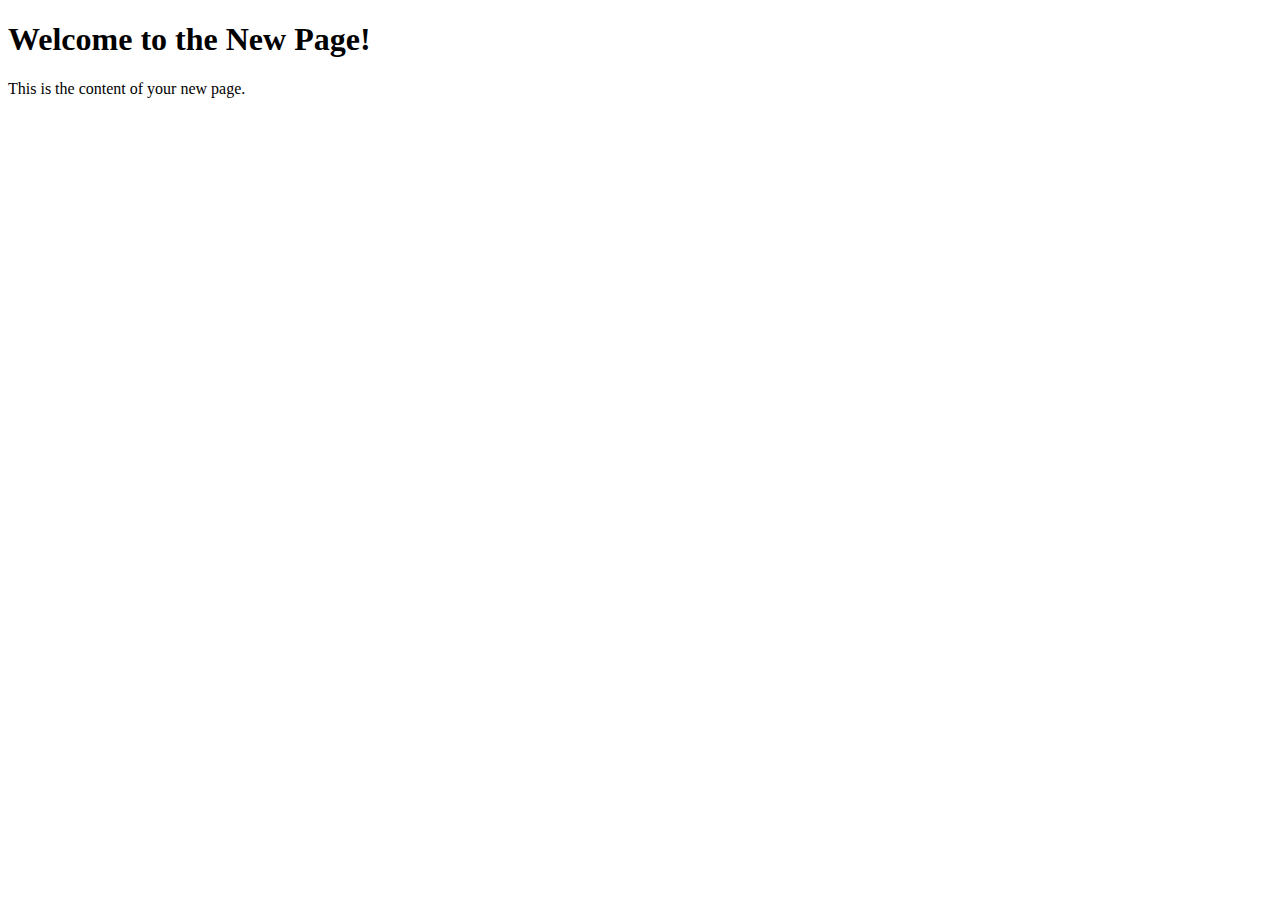
==== policy.html @ af5a9bf7 "Update policy.html" ====
<!DOCTYPE html>
<html lang="en">
<head>
    <meta charset="UTF-8">
    <meta name="viewport" content="width=device-width, initial-scale=1.0">
    <title>Alluvium Services Private Policy</title>
</head>
<body>

    <h1>Welcome to the New Page!</h1>
    <p>This is the content of your new page.</p>

    <!-- You can add more content as needed -->

</body>
</html>
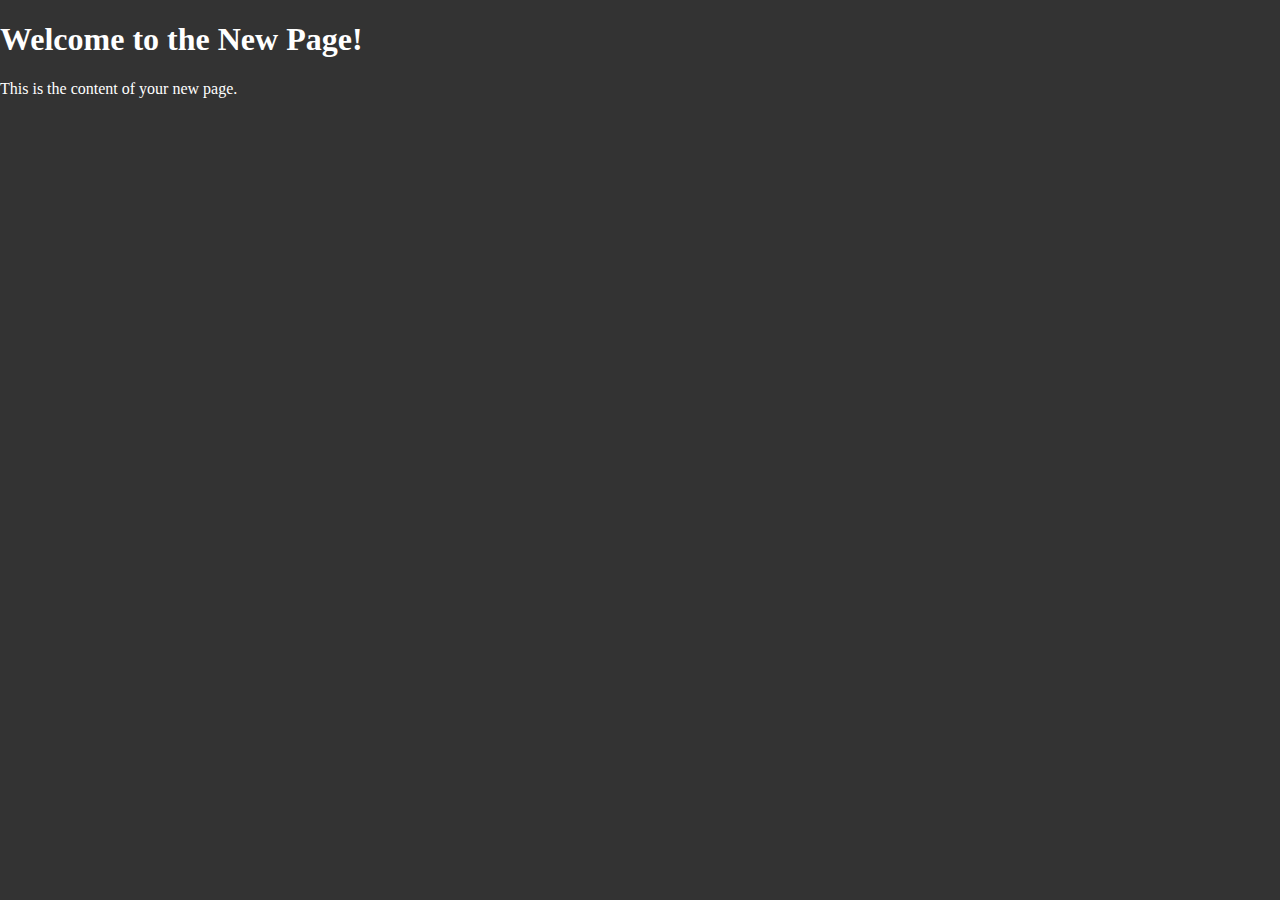
==== commit ebfbefc3: "Update policy.html" ====
--- a/policy.html
+++ b/policy.html
@@ -4,13 +4,49 @@
     <meta charset="UTF-8">
     <meta name="viewport" content="width=device-width, initial-scale=1.0">
     <title>Alluvium Services Private Policy</title>
+    <style>
+        body {
+            background-color: #333; /* Dark background color */
+            color: #fff; /* Text color */
+            margin: 0; /* Remove default margin */
+            padding: 0; /* Remove default padding */
+        }
+
+        header {
+            background-color: #555; /* Darker background color for the header */
+            padding: 10px;
+            text-align: center;
+        }
+
+        nav ul {
+            list-style-type: none;
+            margin: 0;
+            padding: 0;
+        }
+
+        nav ul li {
+            display: inline;
+            margin-right: 15px;
+        }
+
+        nav a {
+            text-decoration: none;
+            color: #fff;
+        }
+
+        section {
+            padding: 20px;
+            margin: 20px 0;
+            background-color: #444; /* Dark background color for sections */
+            border-radius: 8px;
+        }
+    </style>
 </head>
 <body>
 
     <h1>Welcome to the New Page!</h1>
     <p>This is the content of your new page.</p>
 
-    <!-- You can add more content as needed -->
 
 </body>
 </html>
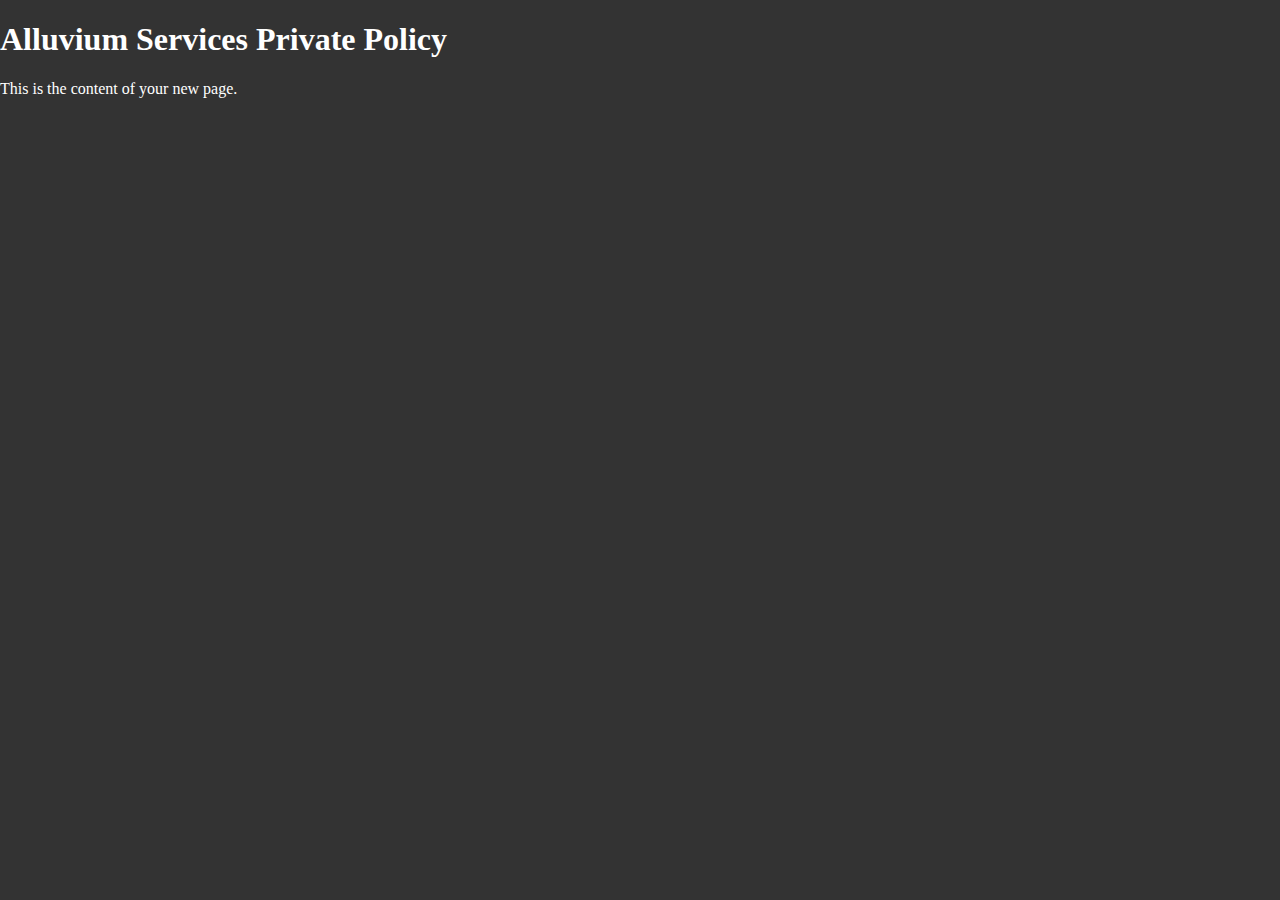
==== commit 07b3c84c: "Update policy.html" ====
--- a/policy.html
+++ b/policy.html
@@ -44,7 +44,7 @@
 </head>
 <body>
 
-    <h1>Welcome to the New Page!</h1>
+    <h1>Alluvium Services Private Policy</h1>
     <p>This is the content of your new page.</p>
 
 
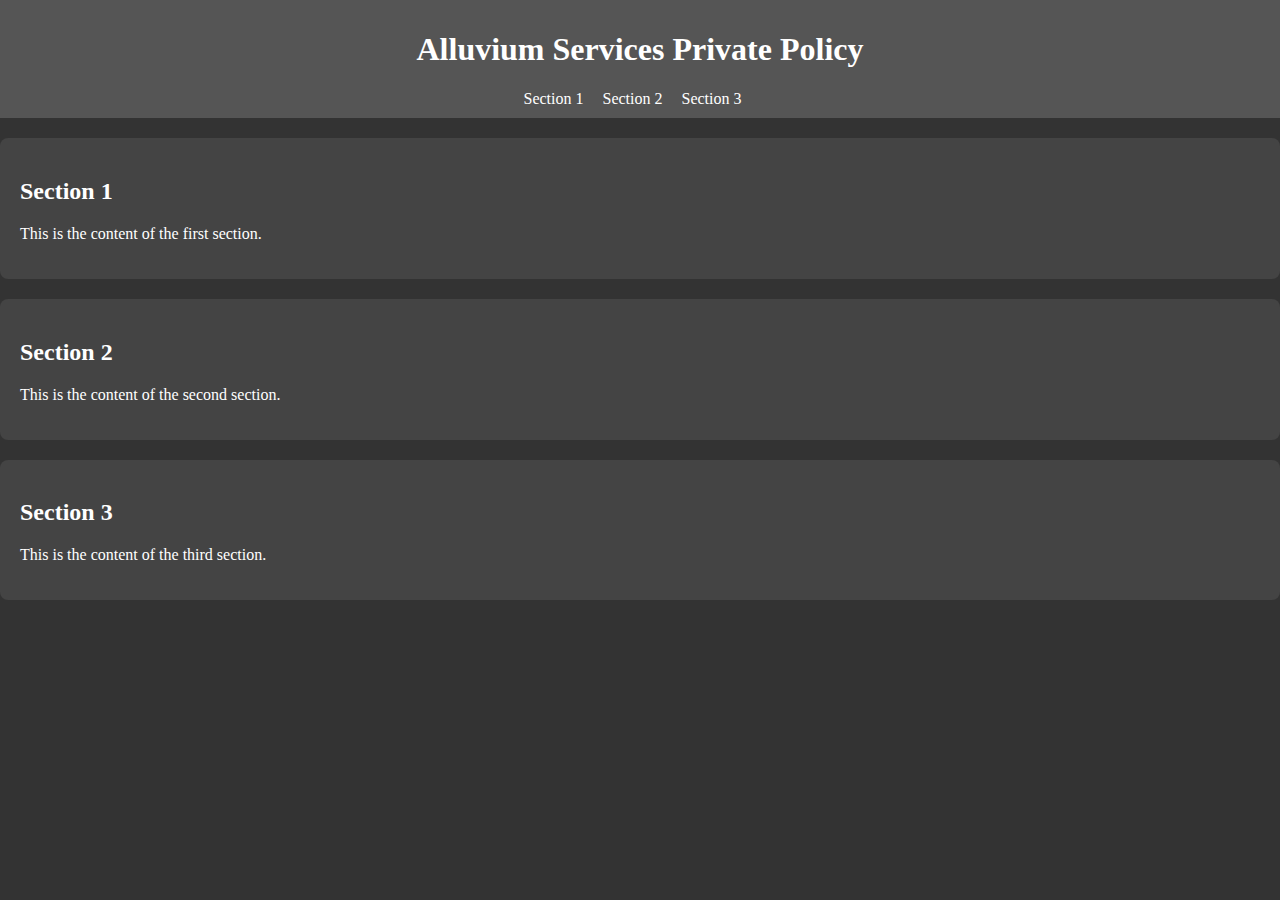
==== commit df46dcad: "Update policy.html" ====
--- a/policy.html
+++ b/policy.html
@@ -44,9 +44,31 @@
 </head>
 <body>
 
-    <h1>Alluvium Services Private Policy</h1>
-    <p>This is the content of your new page.</p>
+    <header>
+        <h1>Alluvium Services Private Policy</h1>
+        <nav>
+            <ul>
+                <li><a href="#section1">Section 1</a></li>
+                <li><a href="#section2">Section 2</a></li>
+                <li><a href="#section3">Section 3</a></li>
+            </ul>
+        </nav>
+    </header>
 
+    <section id="section1">
+        <h2>Section 1</h2>
+        <p>This is the content of the first section.</p>
+    </section>
+
+    <section id="section2">
+        <h2>Section 2</h2>
+        <p>This is the content of the second section.</p>
+    </section>
+
+    <section id="section3">
+        <h2>Section 3</h2>
+        <p>This is the content of the third section.</p>
+    </section>
 
 </body>
 </html>
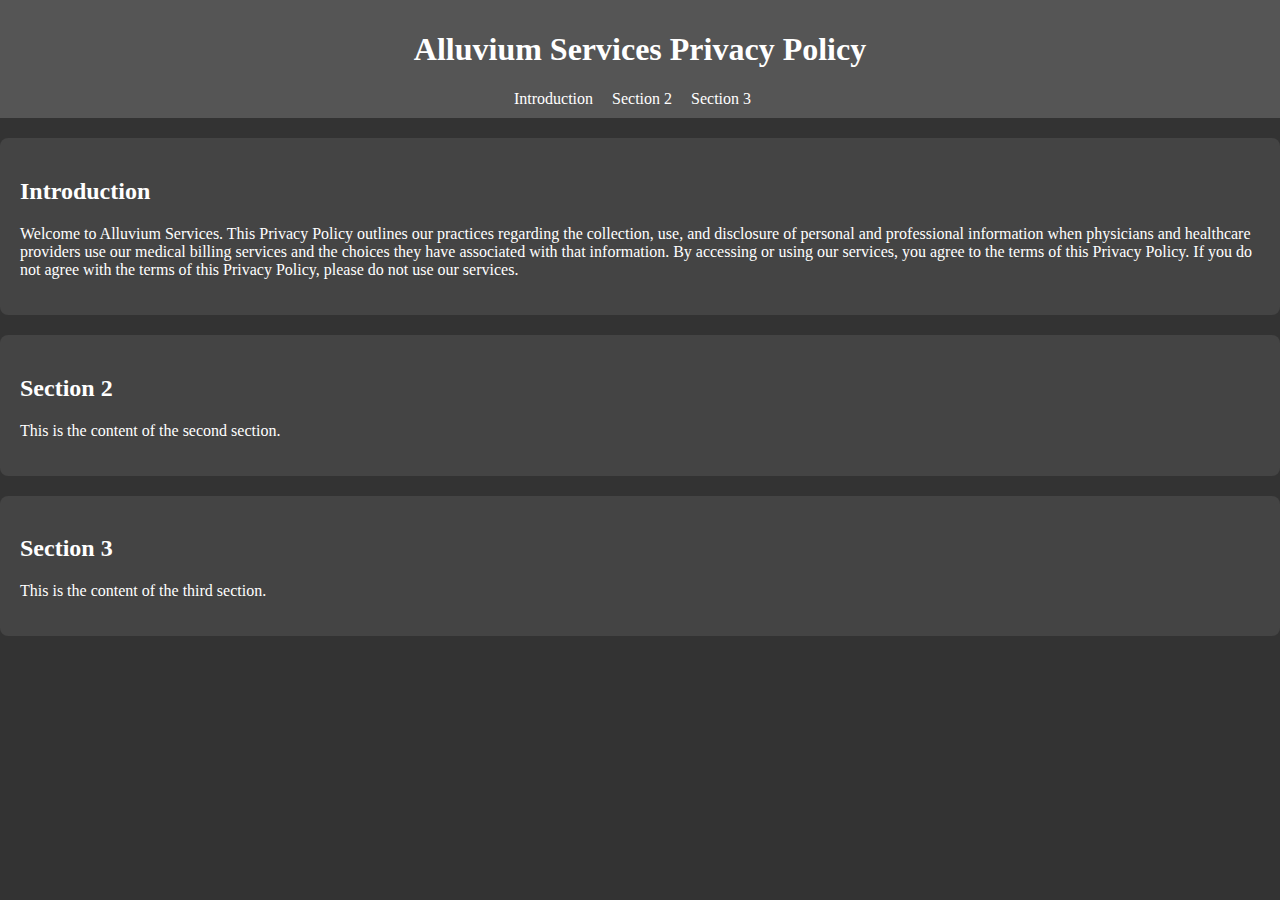
==== commit 86d5d09f: "Update policy.html" ====
--- a/policy.html
+++ b/policy.html
@@ -3,7 +3,7 @@
 <head>
     <meta charset="UTF-8">
     <meta name="viewport" content="width=device-width, initial-scale=1.0">
-    <title>Alluvium Services Private Policy</title>
+    <title>Alluvium Services Privacy Policy</title>
     <style>
         body {
             background-color: #333; /* Dark background color */
@@ -45,10 +45,10 @@
 <body>
 
     <header>
-        <h1>Alluvium Services Private Policy</h1>
+        <h1>Alluvium Services Privacy Policy</h1>
         <nav>
             <ul>
-                <li><a href="#section1">Section 1</a></li>
+                <li><a href="#section1">Introduction</a></li>
                 <li><a href="#section2">Section 2</a></li>
                 <li><a href="#section3">Section 3</a></li>
             </ul>
@@ -56,8 +56,8 @@
     </header>
 
     <section id="section1">
-        <h2>Section 1</h2>
-        <p>This is the content of the first section.</p>
+        <h2>Introduction</h2>
+        <p>Welcome to Alluvium Services. This Privacy Policy outlines our practices regarding the collection, use, and disclosure of personal and professional information when physicians and healthcare providers use our medical billing services and the choices they have associated with that information. By accessing or using our services, you agree to the terms of this Privacy Policy. If you do not agree with the terms of this Privacy Policy, please do not use our services.</p>
     </section>
 
     <section id="section2">
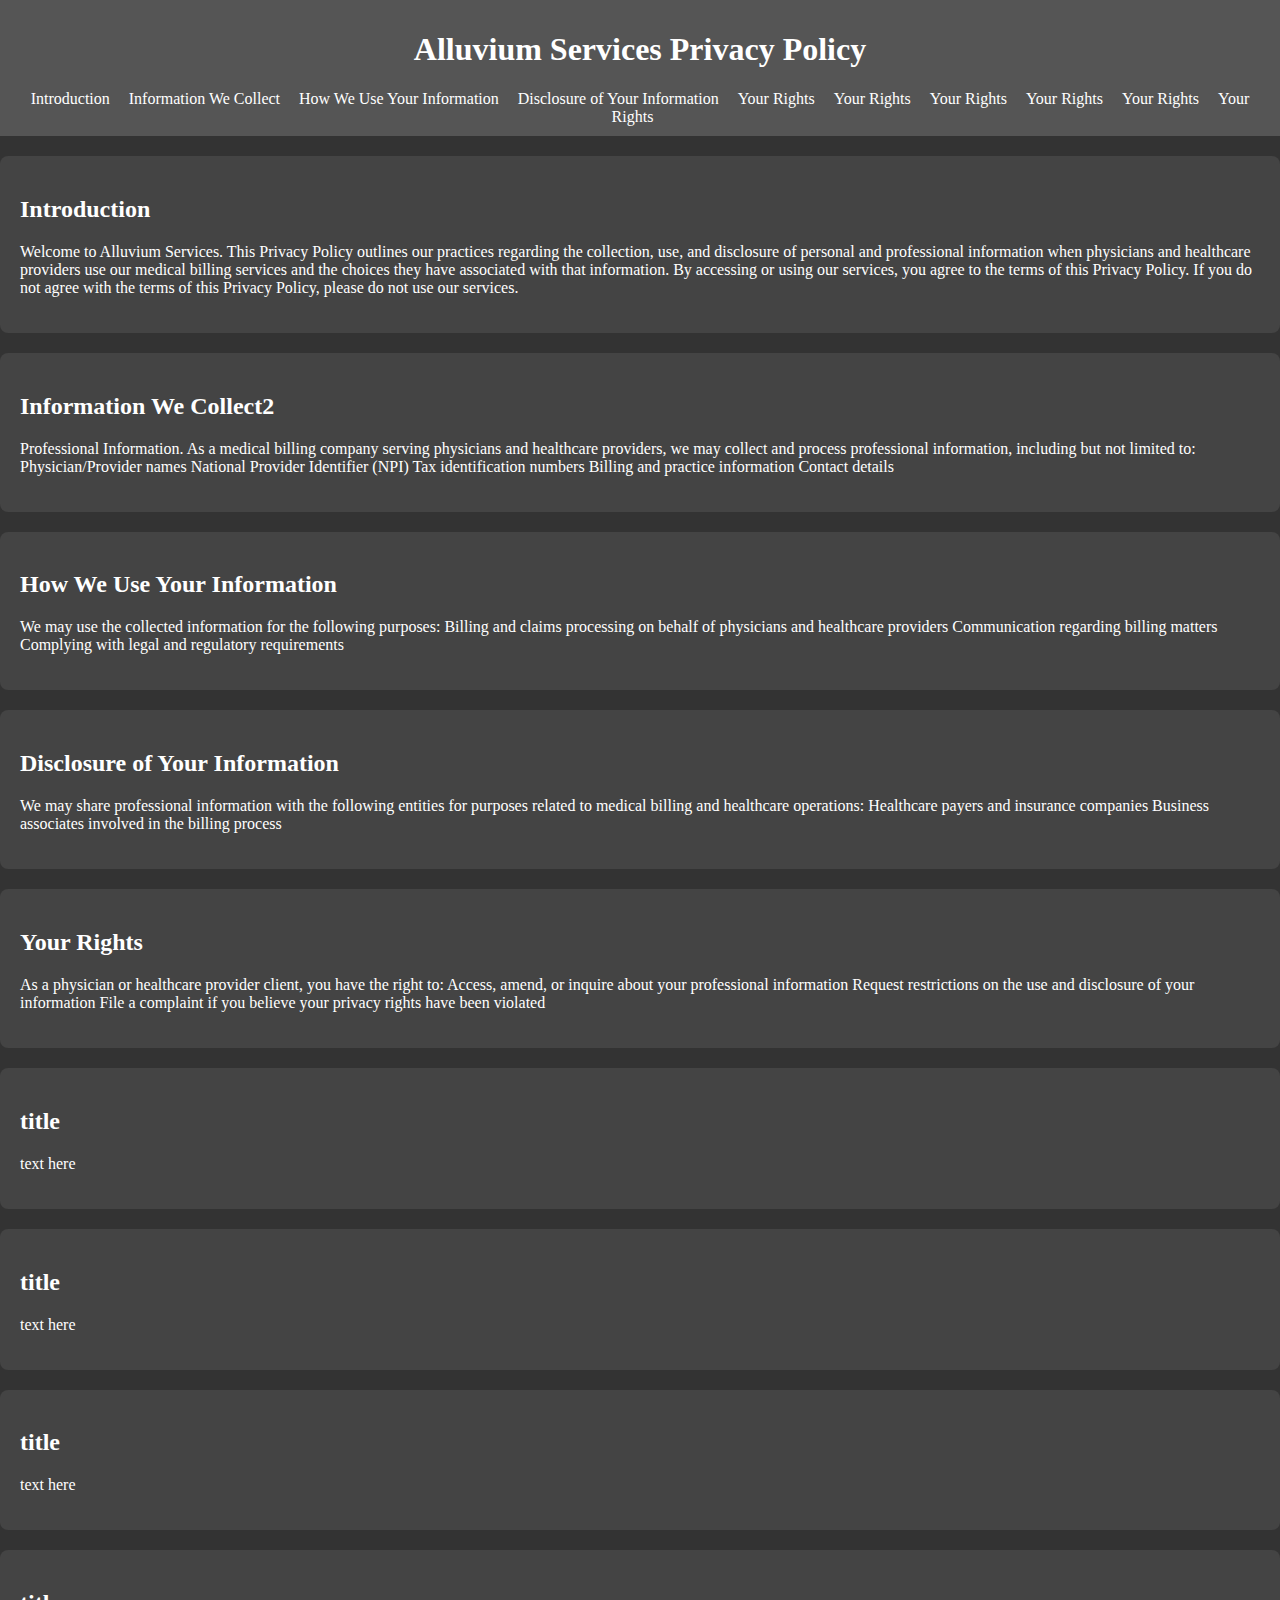
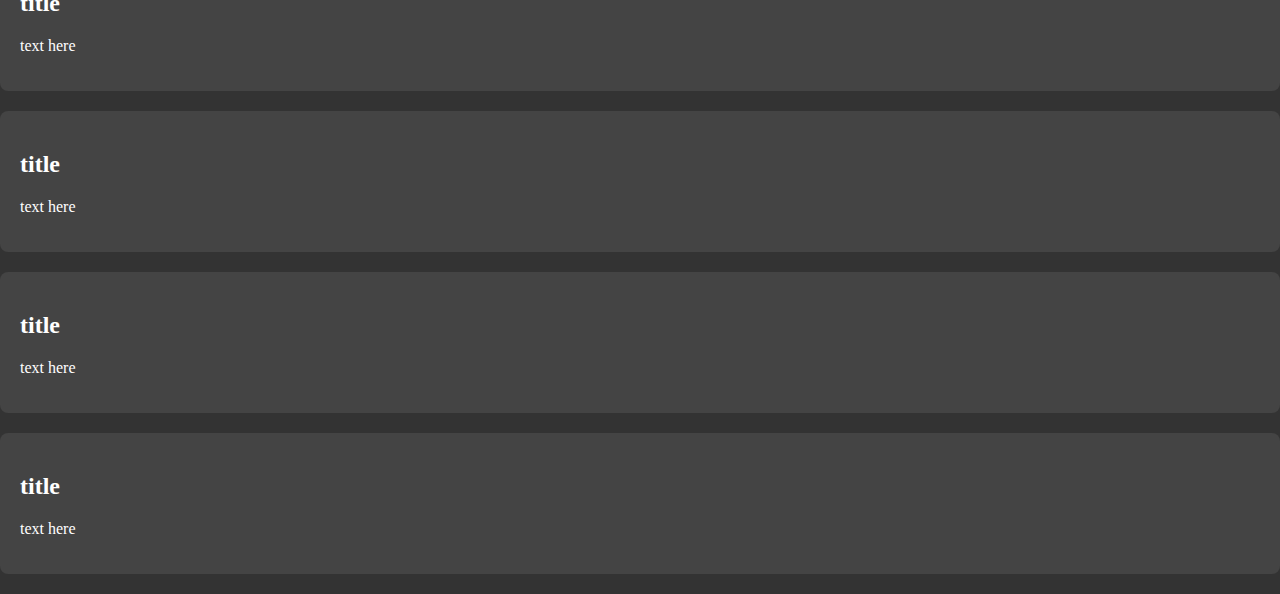
==== commit f771af45: "Update policy.html" ====
--- a/policy.html
+++ b/policy.html
@@ -49,8 +49,15 @@
         <nav>
             <ul>
                 <li><a href="#section1">Introduction</a></li>
-                <li><a href="#section2">Section 2</a></li>
-                <li><a href="#section3">Section 3</a></li>
+                <li><a href="#section2">Information We Collect</a></li>
+                <li><a href="#section3">How We Use Your Information</a></li>
+                <li><a href="#section4">Disclosure of Your Information</a></li>
+                <li><a href="#section5">Your Rights</a></li>
+                <li><a href="#section5">Your Rights</a></li>
+                <li><a href="#section5">Your Rights</a></li>
+                <li><a href="#section5">Your Rights</a></li>
+                <li><a href="#section5">Your Rights</a></li>
+                <li><a href="#section5">Your Rights</a></li>
             </ul>
         </nav>
     </header>
@@ -61,13 +68,72 @@
     </section>
 
     <section id="section2">
-        <h2>Section 2</h2>
-        <p>This is the content of the second section.</p>
+        <h2>Information We Collect2</h2>
+        <p>Professional Information. As a medical billing company serving physicians and healthcare providers, we may collect and process professional information, including but not limited to:
+            Physician/Provider names
+            National Provider Identifier (NPI)
+            Tax identification numbers
+            Billing and practice information
+            Contact details
+        </p>
     </section>
 
     <section id="section3">
-        <h2>Section 3</h2>
-        <p>This is the content of the third section.</p>
+        <h2>How We Use Your Information</h2>
+        <p>We may use the collected information for the following purposes:
+        Billing and claims processing on behalf of physicians and healthcare providers
+        Communication regarding billing matters
+        Complying with legal and regulatory requirements</p>
+    </section>
+
+     <section id="section4">
+        <h2>Disclosure of Your Information</h2>
+        <p>We may share professional information with the following entities for purposes related to medical billing and healthcare operations:
+        Healthcare payers and insurance companies
+        Business associates involved in the billing process</p>
+    </section>
+
+     <section id="section5">
+        <h2>Your Rights</h2>
+        <p>As a physician or healthcare provider client, you have the right to:
+        Access, amend, or inquire about your professional information
+        Request restrictions on the use and disclosure of your information
+        File a complaint if you believe your privacy rights have been violated</p>
+    </section>
+
+    <section id="section5">
+        <h2>title</h2>
+        <p>text here</p>
+    </section>
+
+    <section id="section5">
+        <h2>title</h2>
+        <p>text here</p>
+    </section>
+
+    <section id="section5">
+        <h2>title</h2>
+        <p>text here</p>
+    </section>
+
+    <section id="section5">
+        <h2>title</h2>
+        <p>text here</p>
+    </section>
+
+    <section id="section5">
+        <h2>title</h2>
+        <p>text here</p>
+    </section>
+
+    <section id="section5">
+        <h2>title</h2>
+        <p>text here</p>
+    </section>
+
+    <section id="section5">
+        <h2>title</h2>
+        <p>text here</p>
     </section>
 
 </body>
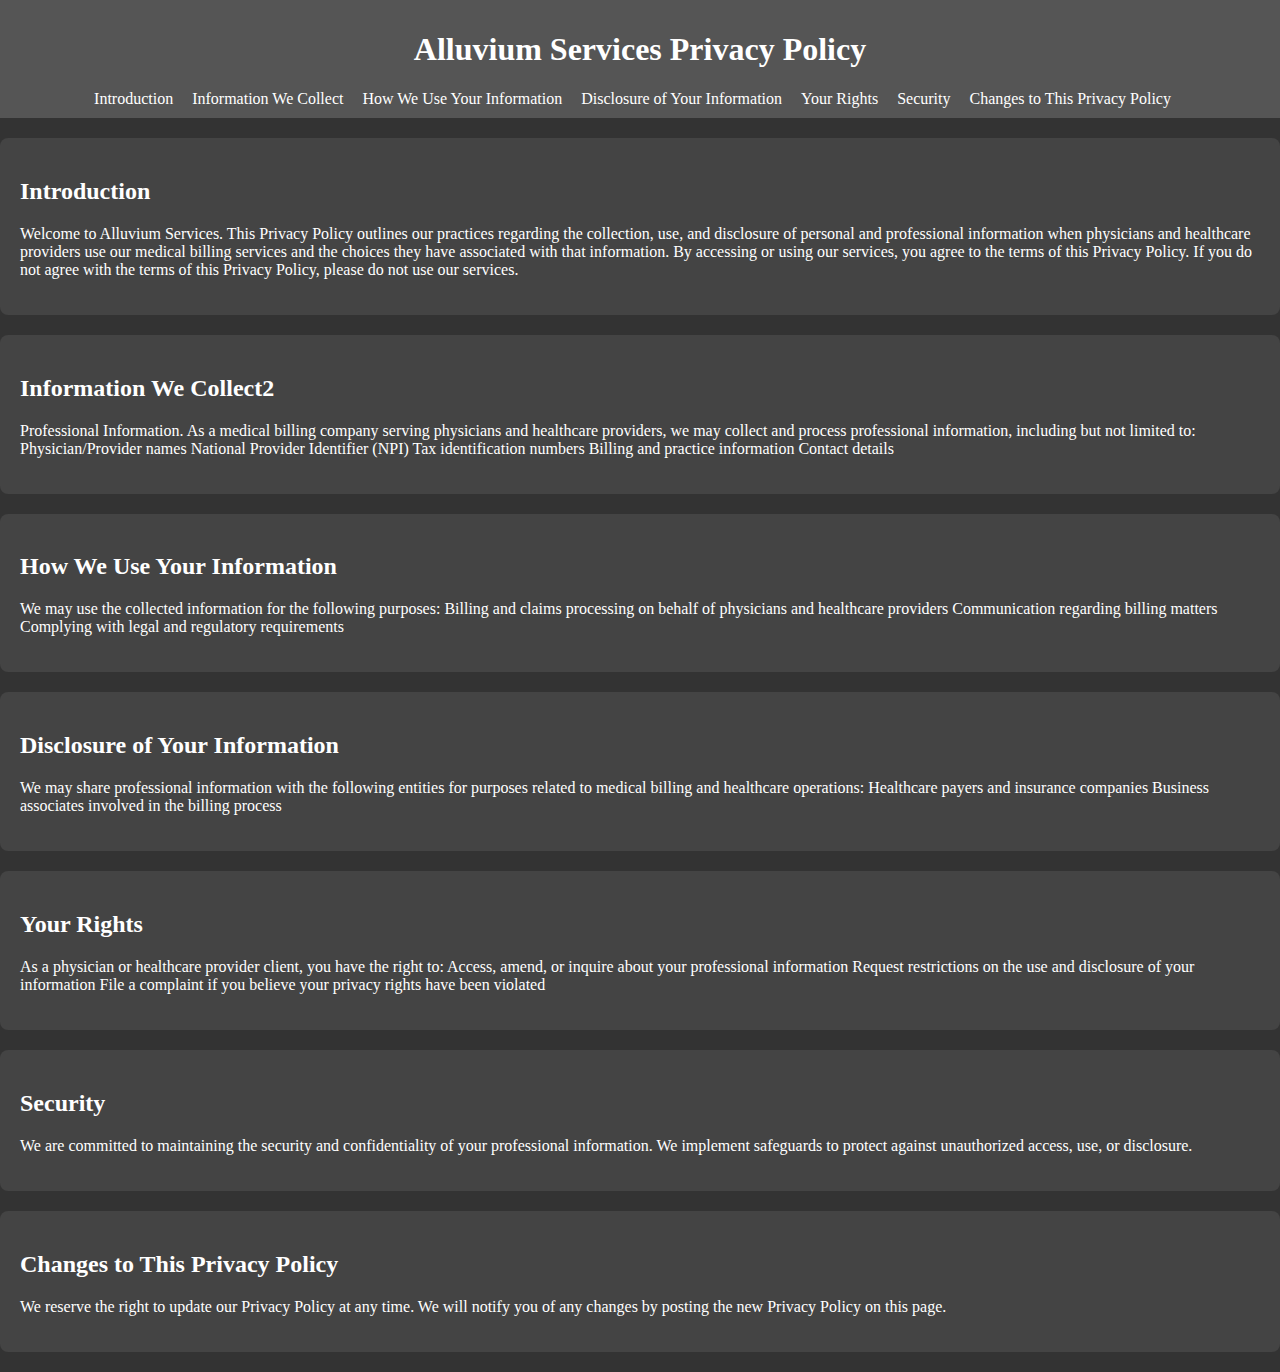
==== commit dd3c515e: "Update policy.html" ====
--- a/policy.html
+++ b/policy.html
@@ -53,11 +53,8 @@
                 <li><a href="#section3">How We Use Your Information</a></li>
                 <li><a href="#section4">Disclosure of Your Information</a></li>
                 <li><a href="#section5">Your Rights</a></li>
-                <li><a href="#section5">Your Rights</a></li>
-                <li><a href="#section5">Your Rights</a></li>
-                <li><a href="#section5">Your Rights</a></li>
-                <li><a href="#section5">Your Rights</a></li>
-                <li><a href="#section5">Your Rights</a></li>
+                <li><a href="#section6">Security</a></li>
+                <li><a href="#section7">Changes to This Privacy Policy</a></li>
             </ul>
         </nav>
     </header>
@@ -101,40 +98,15 @@
         File a complaint if you believe your privacy rights have been violated</p>
     </section>
 
-    <section id="section5">
-        <h2>title</h2>
-        <p>text here</p>
+    <section id="section6">
+        <h2>Security</h2>
+        <p>We are committed to maintaining the security and confidentiality of your professional information. We implement safeguards to protect against unauthorized access, use, or disclosure.</p>
     </section>
 
-    <section id="section5">
-        <h2>title</h2>
-        <p>text here</p>
+    <section id="section7">
+        <h2>Changes to This Privacy Policy</h2>
+        <p>We reserve the right to update our Privacy Policy at any time. We will notify you of any changes by posting the new Privacy Policy on this page.</p>
     </section>
-
-    <section id="section5">
-        <h2>title</h2>
-        <p>text here</p>
-    </section>
-
-    <section id="section5">
-        <h2>title</h2>
-        <p>text here</p>
-    </section>
-
-    <section id="section5">
-        <h2>title</h2>
-        <p>text here</p>
-    </section>
-
-    <section id="section5">
-        <h2>title</h2>
-        <p>text here</p>
-    </section>
-
-    <section id="section5">
-        <h2>title</h2>
-        <p>text here</p>
-    </section>
-
+   
 </body>
 </html>
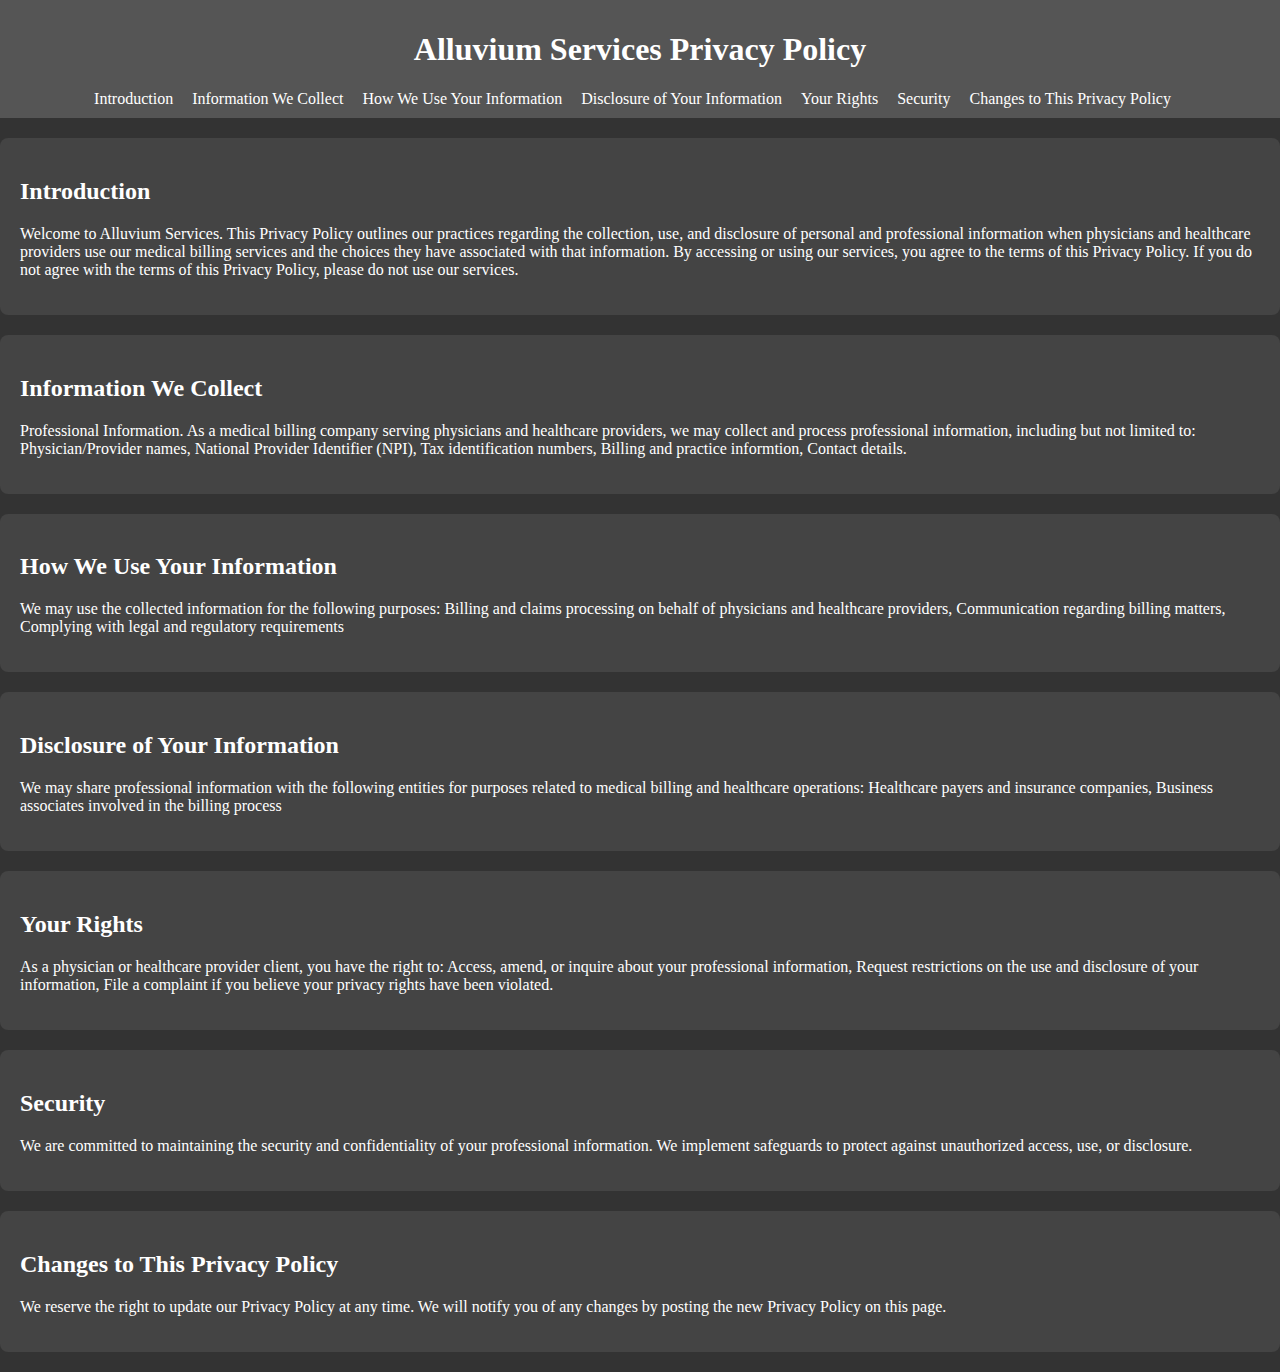
==== commit cb76b526: "Update policy.html" ====
--- a/policy.html
+++ b/policy.html
@@ -65,37 +65,37 @@
     </section>
 
     <section id="section2">
-        <h2>Information We Collect2</h2>
+        <h2>Information We Collect</h2>
         <p>Professional Information. As a medical billing company serving physicians and healthcare providers, we may collect and process professional information, including but not limited to:
-            Physician/Provider names
-            National Provider Identifier (NPI)
-            Tax identification numbers
-            Billing and practice information
-            Contact details
+            Physician/Provider names,
+            National Provider Identifier (NPI),
+            Tax identification numbers,
+            Billing and practice informtion,
+            Contact details.
         </p>
     </section>
 
     <section id="section3">
         <h2>How We Use Your Information</h2>
         <p>We may use the collected information for the following purposes:
-        Billing and claims processing on behalf of physicians and healthcare providers
-        Communication regarding billing matters
+        Billing and claims processing on behalf of physicians and healthcare providers,
+        Communication regarding billing matters,
         Complying with legal and regulatory requirements</p>
     </section>
 
      <section id="section4">
         <h2>Disclosure of Your Information</h2>
         <p>We may share professional information with the following entities for purposes related to medical billing and healthcare operations:
-        Healthcare payers and insurance companies
+        Healthcare payers and insurance companies,
         Business associates involved in the billing process</p>
     </section>
 
      <section id="section5">
         <h2>Your Rights</h2>
         <p>As a physician or healthcare provider client, you have the right to:
-        Access, amend, or inquire about your professional information
-        Request restrictions on the use and disclosure of your information
-        File a complaint if you believe your privacy rights have been violated</p>
+        Access, amend, or inquire about your professional information,
+        Request restrictions on the use and disclosure of your information,
+        File a complaint if you believe your privacy rights have been violated.</p>
     </section>
 
     <section id="section6">
